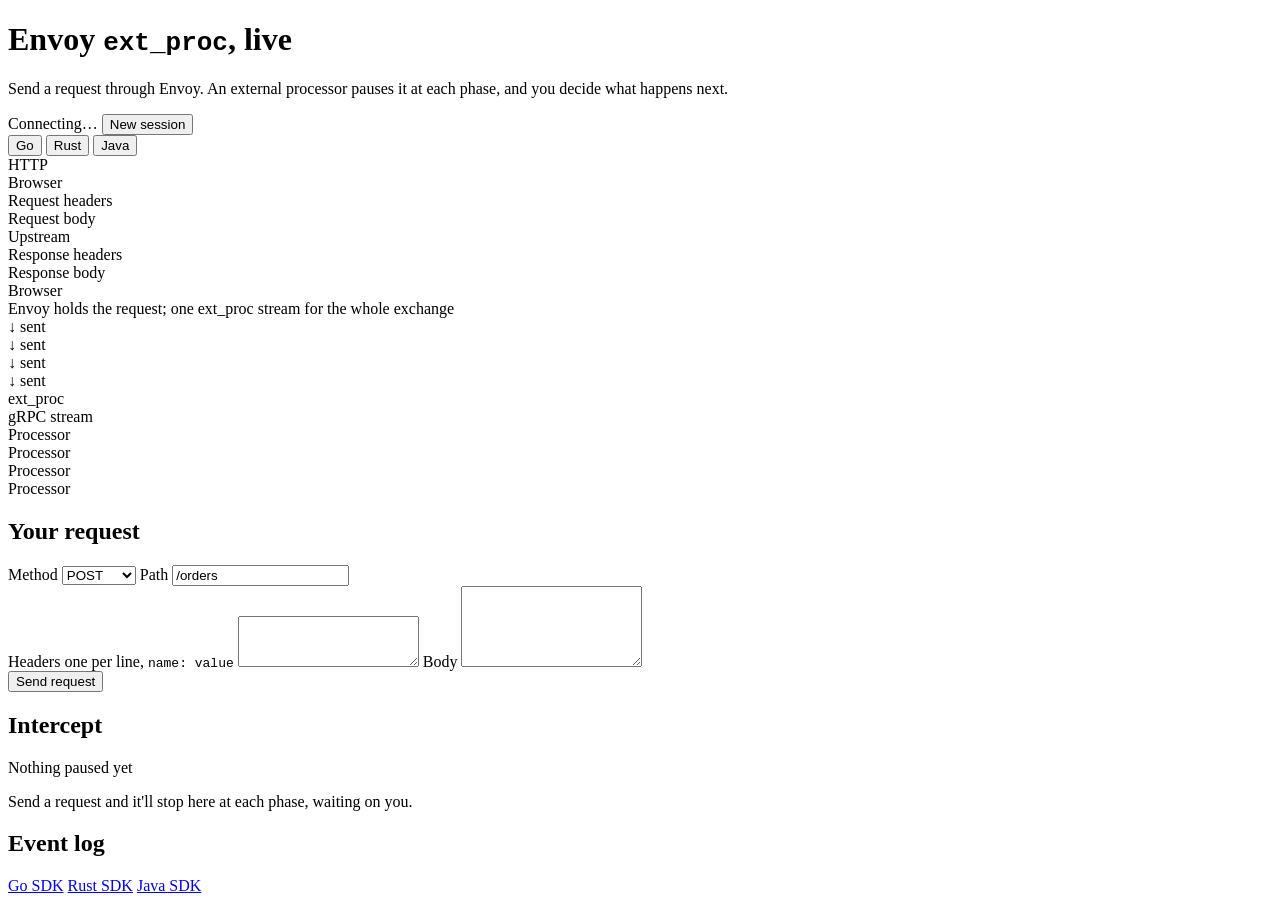
==== web/static/index.html @ 428d7433 "feat: consolidate all routing through envoy" ====
<!DOCTYPE html>
<html lang="en">
  <head>
    <meta charset="UTF-8" />
    <meta name="viewport" content="width=device-width, initial-scale=1" />
    <title>Envoy ext_proc, live</title>
    <meta name="controller-base" content="/controller.v1.DemoControllerService" />
    <meta name="envoy-base" content="/" />
    <link rel="stylesheet" href="/style.css" />
  </head>
  <body>
    <header class="topbar">
      <div class="topbar-inner">
        <div class="brand">
          <h1>Envoy <code>ext_proc</code>, live</h1>
          <p class="lede">
            Send a request through Envoy. An external processor pauses it at each
            phase, and you decide what happens next.
          </p>
        </div>
        <div class="session">
          <span class="session-dot" id="session-dot" aria-hidden="true"></span>
          <span id="session-label">Connecting…</span>
          <button type="button" class="ghost small" id="new-session">New session</button>
        </div>
      </div>
      <nav class="tabs" role="tablist" aria-label="Processor implementation">
        <button type="button" role="tab" data-lang="go" aria-selected="true">Go</button>
        <button type="button" role="tab" data-lang="rust" aria-selected="false">Rust</button>
        <button type="button" role="tab" data-lang="java" aria-selected="false">Java</button>
      </nav>
    </header>

    <main>
      <p class="notice" id="lang-notice" hidden></p>

      <div class="flow" id="pipeline" aria-label="Request phases">
        <span class="lane-label r1">HTTP</span>
        <div class="step c2" data-step="client">Browser</div>
        <div class="step c3" data-step="PHASE_REQUEST_HEADERS">Request headers</div>
        <div class="step c4" data-step="PHASE_REQUEST_BODY">Request body</div>
        <div class="step c5" data-step="upstream">Upstream</div>
        <div class="step c6" data-step="PHASE_RESPONSE_HEADERS">Response headers</div>
        <div class="step c7" data-step="PHASE_RESPONSE_BODY">Response body</div>
        <div class="step c8" data-step="done">Browser</div>
        <div class="envoy-band">Envoy holds the request; one ext_proc stream for the whole exchange</div>
        <div class="msg c3" data-msg="PHASE_REQUEST_HEADERS" aria-hidden="true"><span class="down">↓ sent</span><span class="up"></span></div>
        <div class="msg c4" data-msg="PHASE_REQUEST_BODY" aria-hidden="true"><span class="down">↓ sent</span><span class="up"></span></div>
        <div class="msg c6" data-msg="PHASE_RESPONSE_HEADERS" aria-hidden="true"><span class="down">↓ sent</span><span class="up"></span></div>
        <div class="msg c7" data-msg="PHASE_RESPONSE_BODY" aria-hidden="true"><span class="down">↓ sent</span><span class="up"></span></div>
        <span class="lane-label r4">ext_proc<br />gRPC stream</span>
        <div class="proc c3" data-proc="PHASE_REQUEST_HEADERS"><span class="proc-name">Processor</span><span class="proc-sub"></span></div>
        <div class="proc c4" data-proc="PHASE_REQUEST_BODY"><span class="proc-name">Processor</span><span class="proc-sub"></span></div>
        <div class="proc c6" data-proc="PHASE_RESPONSE_HEADERS"><span class="proc-name">Processor</span><span class="proc-sub"></span></div>
        <div class="proc c7" data-proc="PHASE_RESPONSE_BODY"><span class="proc-name">Processor</span><span class="proc-sub"></span></div>
      </div>

      <div class="workspace">
        <section class="card" id="composer" aria-labelledby="composer-title">
          <div class="card-head">
            <h2 id="composer-title">Your request</h2>
            <div class="presets" id="presets" aria-label="Presets"></div>
          </div>

          <div class="request-line">
            <label class="sr-only" for="req-method">Method</label>
            <select id="req-method">
              <option>GET</option>
              <option selected>POST</option>
              <option>PUT</option>
              <option>PATCH</option>
              <option>DELETE</option>
            </select>
            <label class="sr-only" for="req-path">Path</label>
            <input id="req-path" type="text" value="/orders" spellcheck="false" />
          </div>

          <label class="field-label" for="req-headers">Headers <span class="hint">one per line, <code>name: value</code></span></label>
          <textarea id="req-headers" rows="3" spellcheck="false"></textarea>

          <label class="field-label" for="req-body">Body</label>
          <textarea id="req-body" rows="5" spellcheck="false"></textarea>

          <div class="actions">
            <button type="button" class="primary" id="send-request">Send request</button>
            <span class="status-text" id="send-status"></span>
          </div>

          <div class="response" id="response" hidden>
            <div class="response-head">
              <h3>Response</h3>
              <span class="badge" id="response-status"></span>
              <span class="hint" id="response-meta"></span>
            </div>
            <details id="response-headers-wrap">
              <summary>Headers</summary>
              <pre id="response-headers"></pre>
            </details>
            <pre id="response-body"></pre>
            <p class="hint">The echo upstream reports what it actually received, so compare this with what you sent.</p>
          </div>
        </section>

        <section class="card intercept" id="intercept" aria-labelledby="intercept-title" aria-live="polite">
          <div class="card-head">
            <h2 id="intercept-title">Intercept</h2>
            <span class="countdown" id="countdown" hidden></span>
          </div>

          <div class="empty" id="intercept-empty">
            <p class="empty-title" id="intercept-empty-title">Nothing paused yet</p>
            <p id="intercept-empty-body">Send a request and it'll stop here at each phase, waiting on you.</p>
          </div>

          <div id="intercept-active" hidden>
            <div id="snapshot"></div>

            <fieldset class="group">
              <legend>Set headers on continue</legend>
              <div id="set-headers"></div>
              <button type="button" class="ghost small" id="add-header">Add header</button>
            </fieldset>

            <div class="decision-bar">
              <div class="actions">
                <button type="button" class="primary" id="btn-continue">Continue</button>
                <span class="or">or</span>
                <button type="button" id="btn-cancel">Reject with</button>
                <label class="sr-only" for="cancel-status">Status code</label>
                <select id="cancel-status">
                  <option value="400">400</option>
                  <option value="401">401</option>
                  <option value="403" selected>403</option>
                  <option value="404">404</option>
                  <option value="418">418</option>
                  <option value="429">429</option>
                  <option value="503">503</option>
                </select>
              </div>
              <label class="field-label" for="cancel-body">Rejection body <span class="hint">optional</span></label>
              <input id="cancel-body" type="text" placeholder="Blocked by the demo" />
              <p class="error" id="decision-error" hidden></p>
            </div>
          </div>
        </section>
      </div>

      <section class="log-wrap" aria-labelledby="log-title">
        <h2 id="log-title">Event log</h2>
        <ol class="log" id="log"></ol>
      </section>
    </main>

    <footer>
      <a href="https://github.com/wrossmorrow/envoy-extproc-sdk-go">Go SDK</a>
      <a href="https://github.com/wrossmorrow/envoy-extproc-sdk-rust">Rust SDK</a>
      <a href="https://github.com/wrossmorrow/envoy-extproc-sdk-java">Java SDK</a>
    </footer>
    <script src="/app.js"></script>
  </body>
</html>
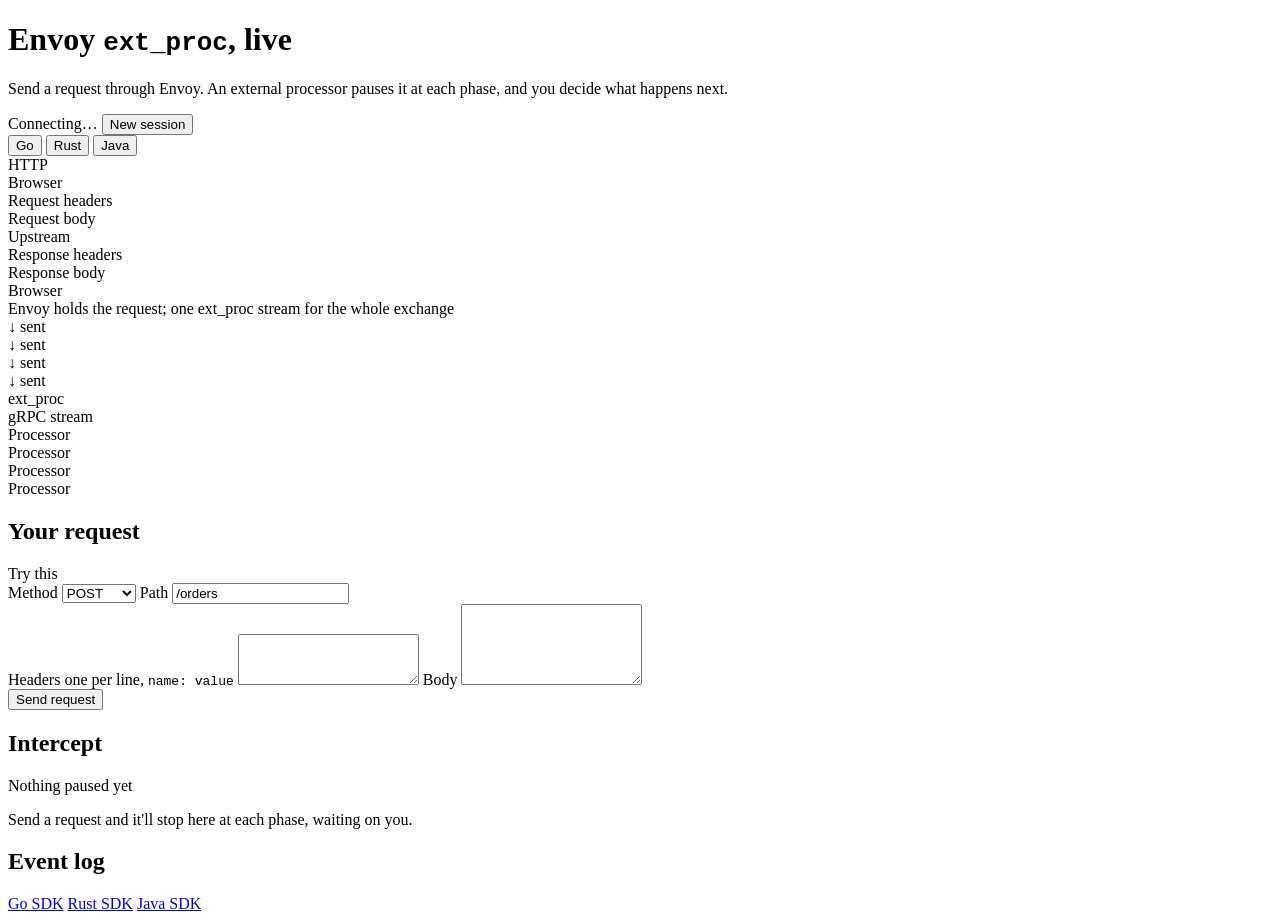
==== commit 923be3c4: "feat: some web examples, 400/409/429 handling" ====
--- a/web/static/index.html
+++ b/web/static/index.html
@@ -62,6 +62,12 @@
             <div class="presets" id="presets" aria-label="Presets"></div>
           </div>
 
+          <div class="experiments">
+            <span class="field-label">Try this</span>
+            <div class="experiment-list" id="experiments" aria-label="Experiments"></div>
+            <p class="experiment-goal" id="experiment-goal" hidden></p>
+          </div>
+
           <div class="request-line">
             <label class="sr-only" for="req-method">Method</label>
             <select id="req-method">
@@ -92,6 +98,7 @@
               <span class="badge" id="response-status"></span>
               <span class="hint" id="response-meta"></span>
             </div>
+            <p class="explain" id="response-explain" hidden></p>
             <details id="response-headers-wrap">
               <summary>Headers</summary>
               <pre id="response-headers"></pre>
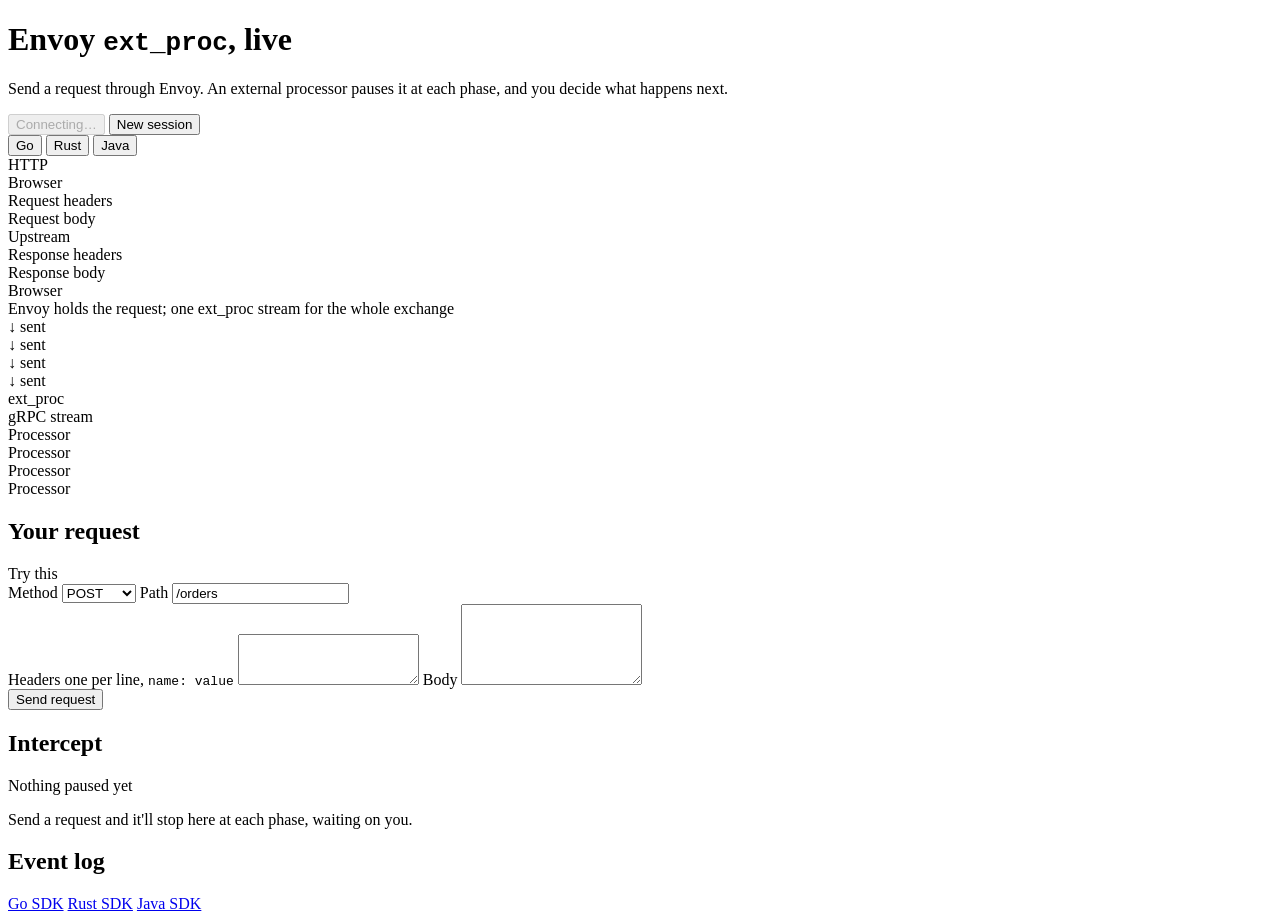
==== commit 7ed798db: "feat: copy sessionid with click" ====
--- a/web/static/index.html
+++ b/web/static/index.html
@@ -20,7 +20,7 @@
         </div>
         <div class="session">
           <span class="session-dot" id="session-dot" aria-hidden="true"></span>
-          <span id="session-label">Connecting…</span>
+          <button type="button" class="session-id" id="session-label" disabled>Connecting…</button>
           <button type="button" class="ghost small" id="new-session">New session</button>
         </div>
       </div>
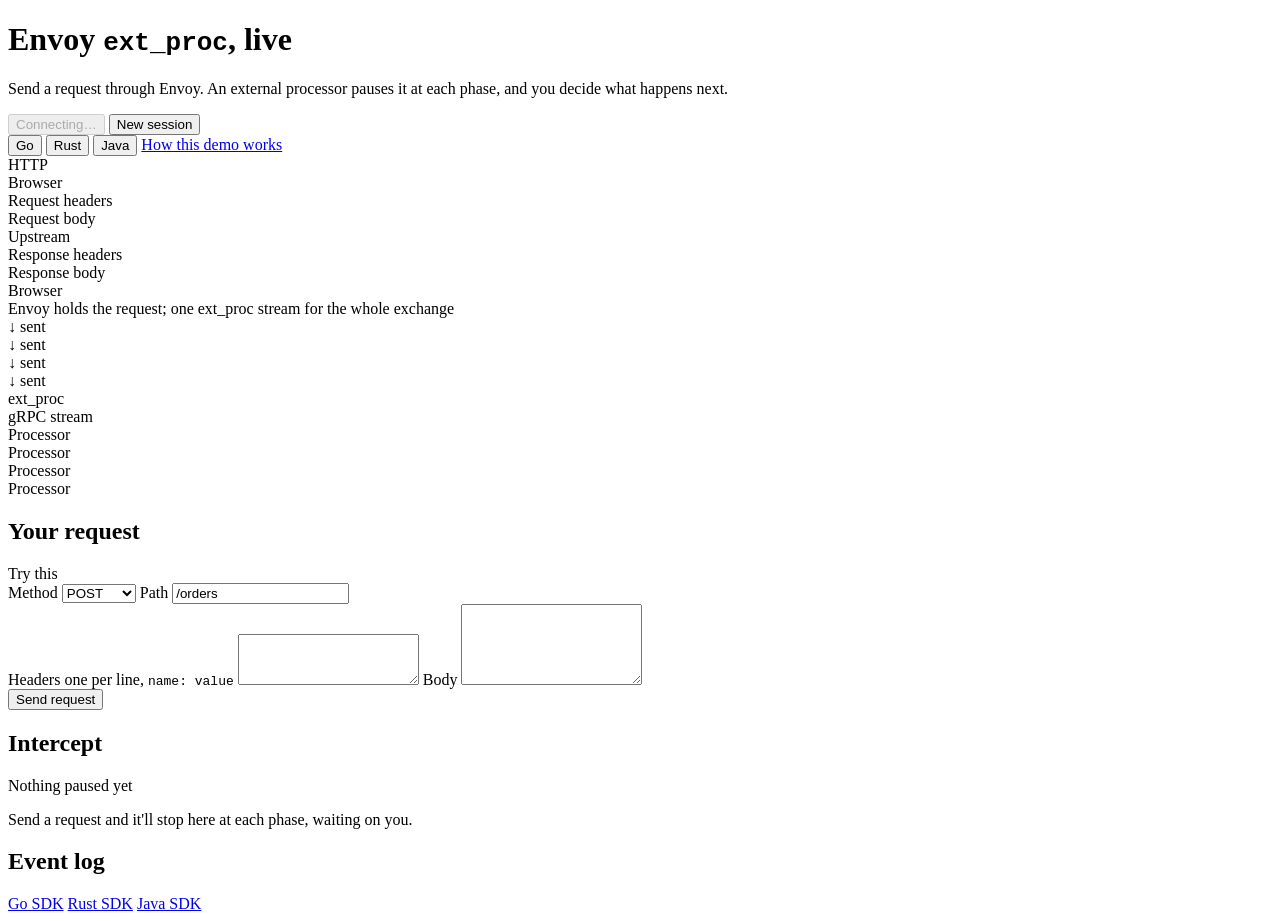
==== commit cd1aca58: "feat: how it works page/animation" ====
--- a/web/static/index.html
+++ b/web/static/index.html
@@ -28,6 +28,7 @@
         <button type="button" role="tab" data-lang="go" aria-selected="true">Go</button>
         <button type="button" role="tab" data-lang="rust" aria-selected="false">Rust</button>
         <button type="button" role="tab" data-lang="java" aria-selected="false">Java</button>
+        <a class="tab-link" href="/how.html">How this demo works</a>
       </nav>
     </header>
 
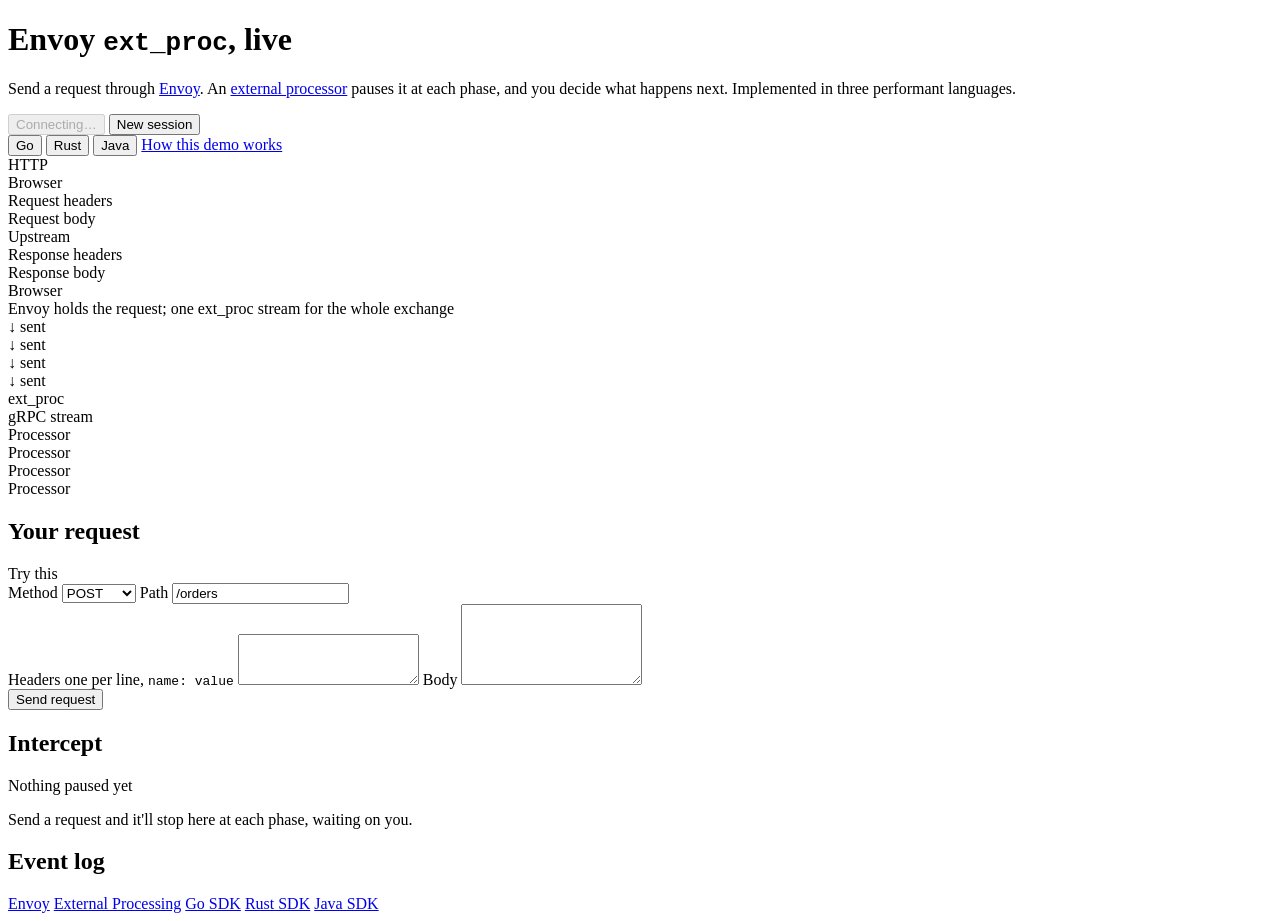
==== commit 62a7c4fd: "feat: more links and updated lede" ====
--- a/web/static/index.html
+++ b/web/static/index.html
@@ -14,8 +14,9 @@
         <div class="brand">
           <h1>Envoy <code>ext_proc</code>, live</h1>
           <p class="lede">
-            Send a request through Envoy. An external processor pauses it at each
-            phase, and you decide what happens next.
+            Send a request through <a href="https://www.envoyproxy.io/">Envoy</a>. 
+            An <a href="https://www.envoyproxy.io/docs/envoy/latest/configuration/http/http_filters/ext_proc_filter">external processor</a>
+            pauses it at each phase, and you decide what happens next. Implemented in three performant languages.
           </p>
         </div>
         <div class="session">
@@ -160,6 +161,8 @@
     </main>
 
     <footer>
+      <a href="https://www.envoyproxy.io/">Envoy</a>
+      <a href="https://www.envoyproxy.io/docs/envoy/latest/configuration/http/http_filters/ext_proc_filter">External Processing</a>
       <a href="https://github.com/wrossmorrow/envoy-extproc-sdk-go">Go SDK</a>
       <a href="https://github.com/wrossmorrow/envoy-extproc-sdk-rust">Rust SDK</a>
       <a href="https://github.com/wrossmorrow/envoy-extproc-sdk-java">Java SDK</a>
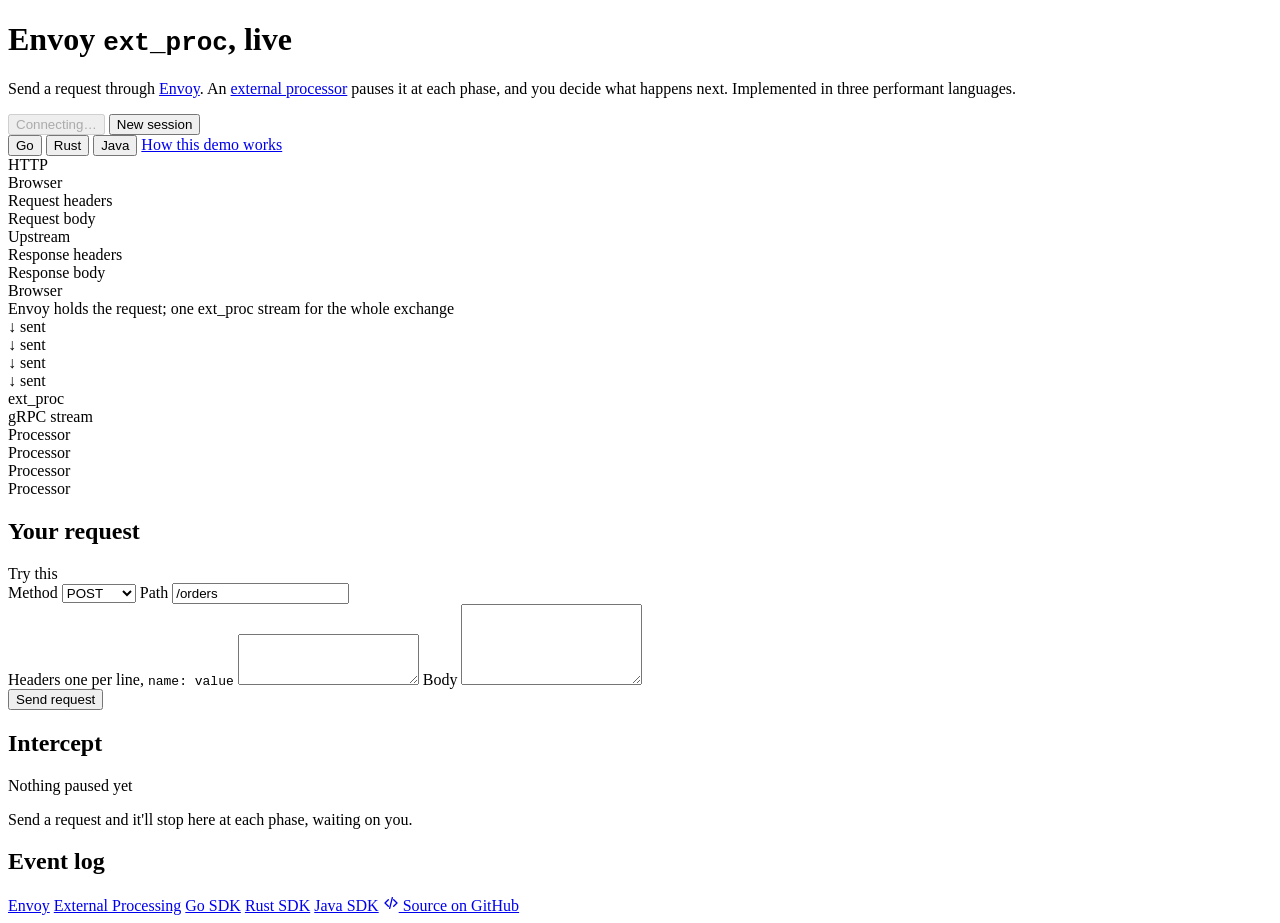
==== commit a263a8b7: "feat: site source link" ====
--- a/web/static/index.html
+++ b/web/static/index.html
@@ -4,6 +4,7 @@
     <meta charset="UTF-8" />
     <meta name="viewport" content="width=device-width, initial-scale=1" />
     <title>Envoy ext_proc, live</title>
+    <link rel="canonical" href="https://envoy-extproc-sdk.app/" />
     <meta name="controller-base" content="/controller.v1.DemoControllerService" />
     <meta name="envoy-base" content="/" />
     <link rel="stylesheet" href="/style.css" />
@@ -166,6 +167,10 @@
       <a href="https://github.com/wrossmorrow/envoy-extproc-sdk-go">Go SDK</a>
       <a href="https://github.com/wrossmorrow/envoy-extproc-sdk-rust">Rust SDK</a>
       <a href="https://github.com/wrossmorrow/envoy-extproc-sdk-java">Java SDK</a>
+      <a class="footer-repo" href="https://github.com/wrossmorrow/envoy-extproc-sdk-site" title="This site's source on GitHub">
+        <svg viewBox="0 0 24 24" width="16" height="16" aria-hidden="true" fill="none" stroke="currentColor" stroke-width="2" stroke-linecap="round" stroke-linejoin="round"><path d="M8 7 3 12l5 5"/><path d="m16 7 5 5-5 5"/><path d="m14 4-4 16"/></svg>
+        Source on GitHub
+      </a>
     </footer>
     <script src="/app.js"></script>
   </body>
